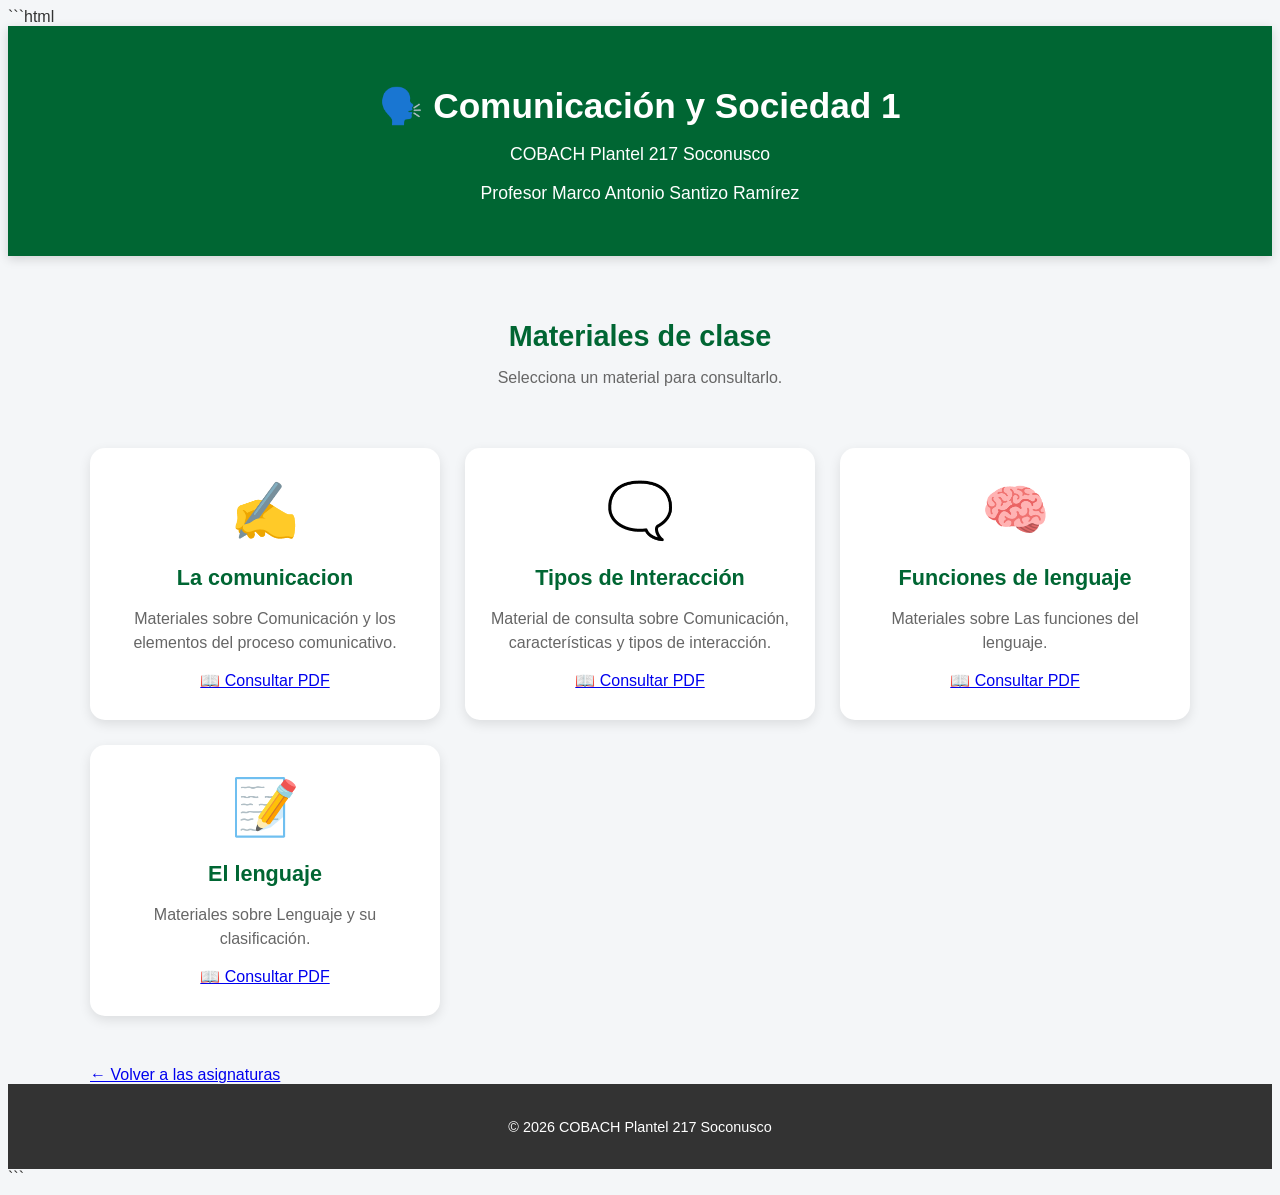
==== comunicacion-y-sociedad1.html @ 18e6b10c "adtualizacion de comunicacion-y-sociedad1.html" ====
```html
<!DOCTYPE html>
<html lang="es">

<head>

    <meta charset="UTF-8">

    <meta name="viewport" content="width=device-width, initial-scale=1.0">

    <title>Informática - Materiales de Clase</title>

    <link rel="stylesheet" href="estilos.css">

</head>


<body>


    <header class="encabezado">

        <div class="contenedor">

            <h1>🗣️ Comunicación y Sociedad 1</h1>

            <p>COBACH Plantel 217 Soconusco</p>
            <p>Profesor Marco Antonio Santizo Ramírez</p>
        </div>

    </header>


    <main class="contenedor">


        <section class="bienvenida">

            <h2>Materiales de clase</h2>

            <p>
                Selecciona un material para consultarlo.
            </p>

        </section>


        <section class="asignaturas">
		</div>
        		<div class="tarjeta">
            		<div class="icono">✍️</div>

            		<h3>La comunicacion</h3>

            		<p>
                		Materiales sobre Comunicación y los elementos del proceso comunicativo.
            		</p>

             		<a href="pdf/comunicacion-y-sociedad-1/la-comunicacion-y-los-elementos-del-proceso-comunicativo.pdf"
                   		target="_blank"
                   		class="boton-pdf">
                    		📖 Consultar PDF
                	</a>
   		</div>
            		<div class="tarjeta">
			<div class="icono">🗨️</div>

                	<h3>Tipos de Interacción</h3>

                	<p>
                    		Material de consulta sobre Comunicación, características y tipos de interacción.
                	</p>
                	<a href="pdf/comunicacion-y-sociedad-1/comunicacion-caracteristicas-y-tipos-de-interaccion.pdf"
                   		target="_blank"
                   		class="boton-pdf">
                    		📖 Consultar PDF
                	</a>
       		</div>
         		<div class="tarjeta">
            		<div class="icono">🧠</div>

            		<h3>Funciones de lenguaje</h3>

            		<p>
                		Materiales sobre Las funciones del lenguaje.
            		</p>
		 	<a href="pdf/comunicacion-y-sociedad-1/funciones-del-lenguaje.pdf"
                   		target="_blank"
                   		class="boton-pdf">
                    		📖 Consultar PDF
                	</a>
        	</div>
   
		<div class="tarjeta">
            		<div class="icono">📝</div>

            		<h3>El lenguaje</h3>

            		<p>
                		Materiales sobre Lenguaje y su clasificación.
            		</p>
		 	<a href="pdf/comunicacion-y-sociedad-1/el-lenguaje.pdf"
                   		target="_blank"
                   		class="boton-pdf">
                    		📖 Consultar PDF
                	</a>
        	</div>


        </section>


        <div class="volver">

            <a href="index.html">

                ← Volver a las asignaturas

            </a>

        </div>


    </main>


    <footer>

        <p>
            © 2026 COBACH Plantel 217 Soconusco
        </p>

    </footer>


</body>

</html>
```
---- estilos.css ----
```css
* {
    box-sizing: border-box;
    margin: 0;
    padding: 0;
}


body {
    font-family: Arial, Helvetica, sans-serif;
    background: #f4f6f8;
    color: #333;
}


/* CONTENEDOR */

.contenedor {
    width: 90%;
    max-width: 1100px;
    margin: auto;
}


/* ENCABEZADO */

.encabezado {
    background: #006633;
    color: white;
    text-align: center;
    padding: 35px 20px;

    box-shadow: 0 3px 10px rgba(0, 0, 0, 0.15);
}


.encabezado h1 {
    font-size: 2.2rem;
    margin-bottom: 10px;
}


.encabezado p {
    font-size: 1.1rem;
}


/* BIENVENIDA */

.bienvenida {
    text-align: center;
    padding: 40px 20px 25px;
}


.bienvenida h2 {
    color: #006633;
    font-size: 1.8rem;
    margin-bottom: 10px;
}


.bienvenida p {
    color: #666;
    font-size: 1rem;
}


/* ASIGNATURAS */

.asignaturas {
    display: grid;

    grid-template-columns: repeat(3, 1fr);

    gap: 25px;

    padding: 20px 0 50px;
}


/* TARJETAS */

.tarjeta {
    background: white;

    border-radius: 15px;

    padding: 30px 25px;

    text-align: center;

    text-decoration: none;

    color: #333;

    box-shadow: 0 4px 12px rgba(0, 0, 0, 0.10);

    transition: transform 0.2s, box-shadow 0.2s;
}


.tarjeta:hover {
    transform: translateY(-5px);

    box-shadow: 0 8px 20px rgba(0, 0, 0, 0.15);
}


.icono {
    font-size: 55px;

    margin-bottom: 15px;
}


.tarjeta h3 {
    color: #006633;

    font-size: 1.35rem;

    margin-bottom: 12px;
}


.tarjeta p {
    color: #666;

    min-height: 45px;

    line-height: 1.5;
}


.tarjeta span {
    display: inline-block;

    margin-top: 20px;

    background: #006633;

    color: white;

    padding: 10px 18px;

    border-radius: 8px;

    font-size: 0.95rem;
}


/* PIE DE PÁGINA */

footer {
    background: #333;

    color: white;

    text-align: center;

    padding: 20px;

    font-size: 0.9rem;
}


/* CELULARES */

@media (max-width: 800px) {

    .asignaturas {
        grid-template-columns: 1fr;
    }


    .encabezado h1 {
        font-size: 1.8rem;
    }


    .bienvenida {
        padding-top: 30px;
    }

}
```
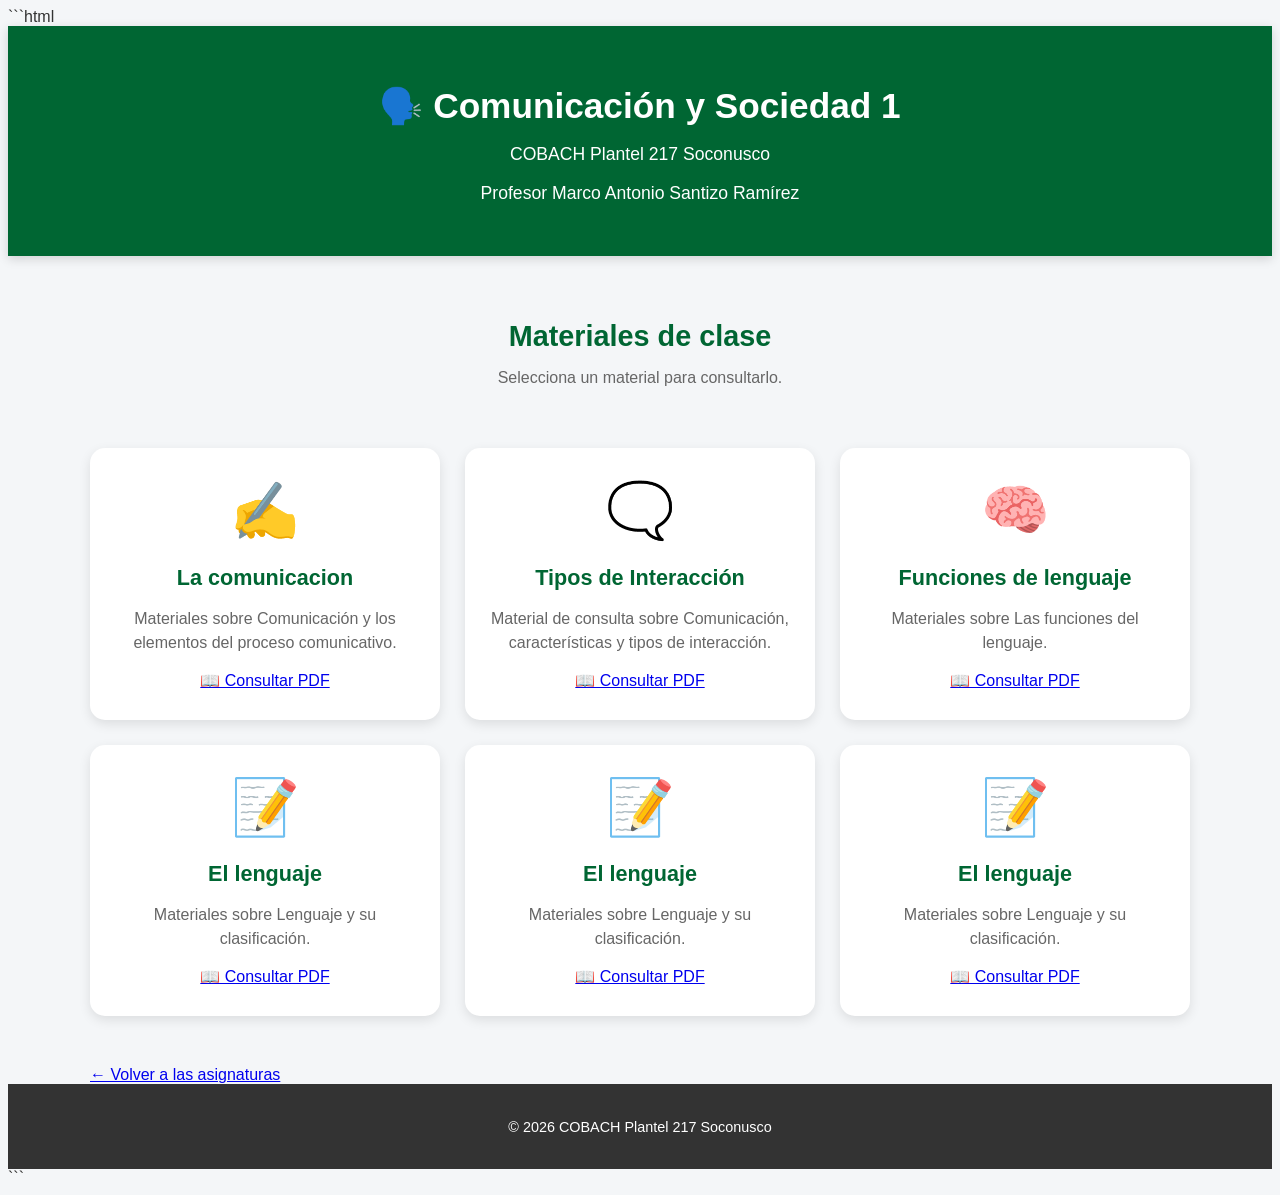
==== commit 19c4ada9: "Actualizacfion archivos carpetas" ====
--- a/comunicacion-y-sociedad1.html
+++ b/comunicacion-y-sociedad1.html
@@ -106,6 +106,35 @@
                 	</a>
         	</div>
 
+		<div class="tarjeta">
+            		<div class="icono">📝</div>
+
+            		<h3>El lenguaje</h3>
+
+            		<p>
+                		Materiales sobre Lenguaje y su clasificación.
+            		</p>
+		 	<a href="pdf/comunicacion-y-sociedad-1/tipos-de-comunicacion.pdf"
+                   		target="_blank"
+                   		class="boton-pdf">
+                    		📖 Consultar PDF
+                	</a>
+        	</div>
+		<div class="tarjeta">
+            		<div class="icono">📝</div>
+
+            		<h3>El lenguaje</h3>
+
+            		<p>
+                		Materiales sobre Lenguaje y su clasificación.
+            		</p>
+		 	<a href="pdf/comunicacion-y-sociedad-1/barreras-de-la-comunicacion.pdf"
+                   		target="_blank"
+                   		class="boton-pdf">
+                    		📖 Consultar PDF
+                	</a>
+        	</div>
+
 
         </section>
 
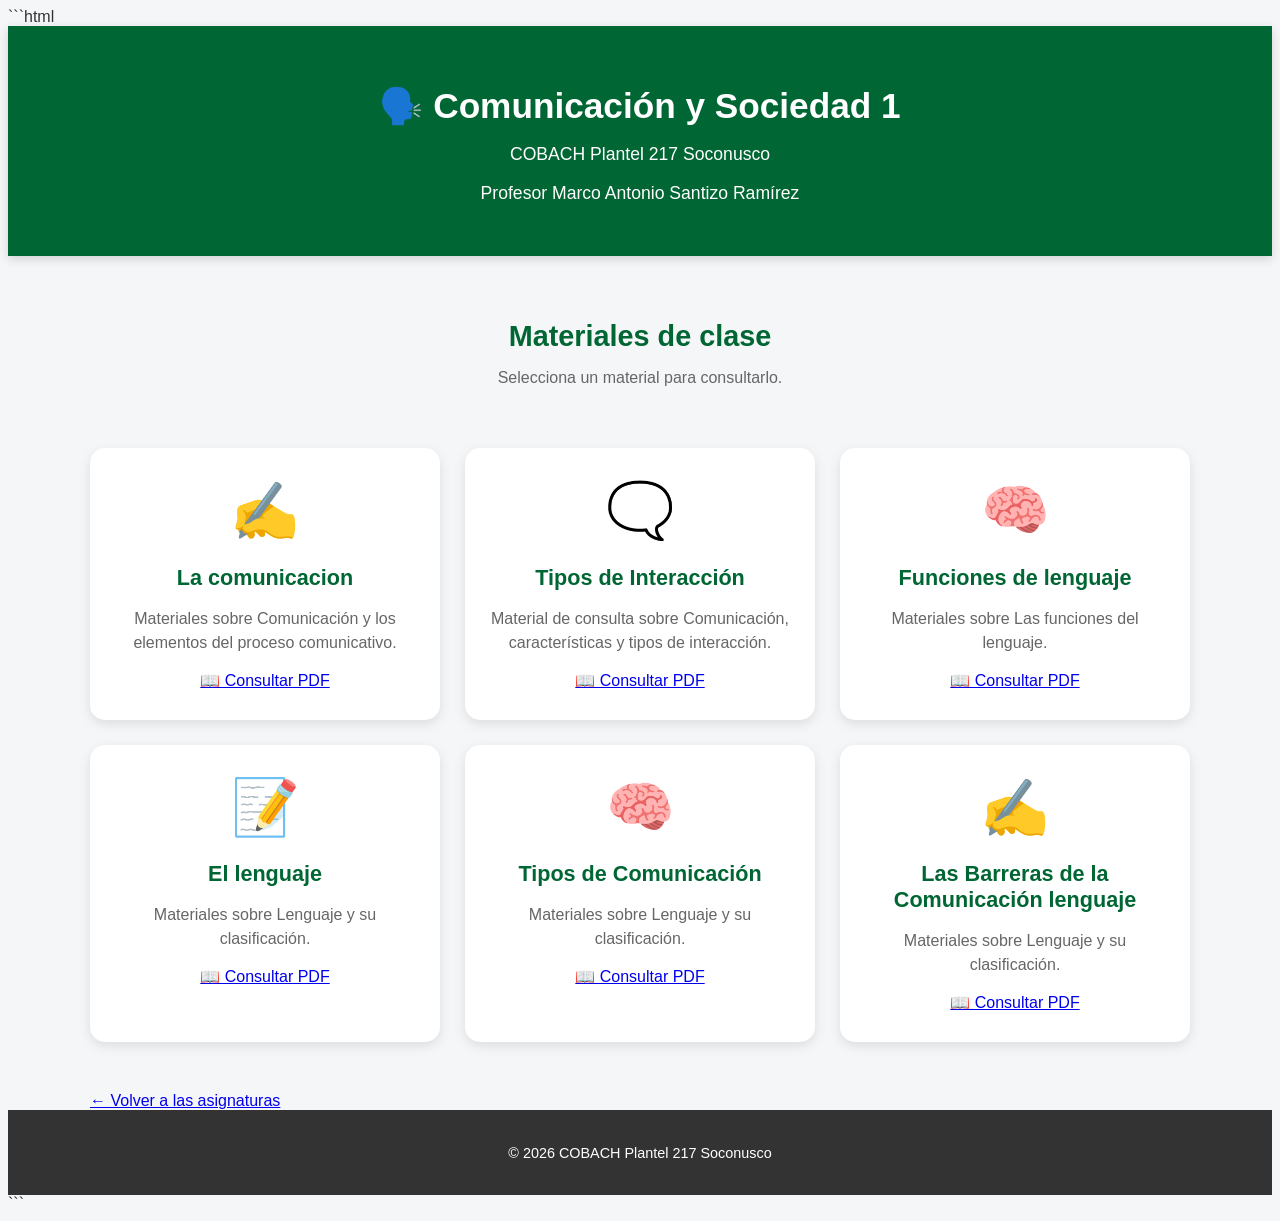
==== commit 011d4b34: "Actualizacion comunicacion y sociedad1.html" ====
--- a/comunicacion-y-sociedad1.html
+++ b/comunicacion-y-sociedad1.html
@@ -107,9 +107,9 @@
         	</div>
 
 		<div class="tarjeta">
-            		<div class="icono">📝</div>
+            		<div class="icono">🧠</div>
 
-            		<h3>El lenguaje</h3>
+            		<h3>Tipos de Comunicación</h3>
 
             		<p>
                 		Materiales sobre Lenguaje y su clasificación.
@@ -121,9 +121,9 @@
                 	</a>
         	</div>
 		<div class="tarjeta">
-            		<div class="icono">📝</div>
+            		<div class="icono">✍️</div>
 
-            		<h3>El lenguaje</h3>
+            		<h3>Las Barreras de la Comunicación lenguaje</h3>
 
             		<p>
                 		Materiales sobre Lenguaje y su clasificación.
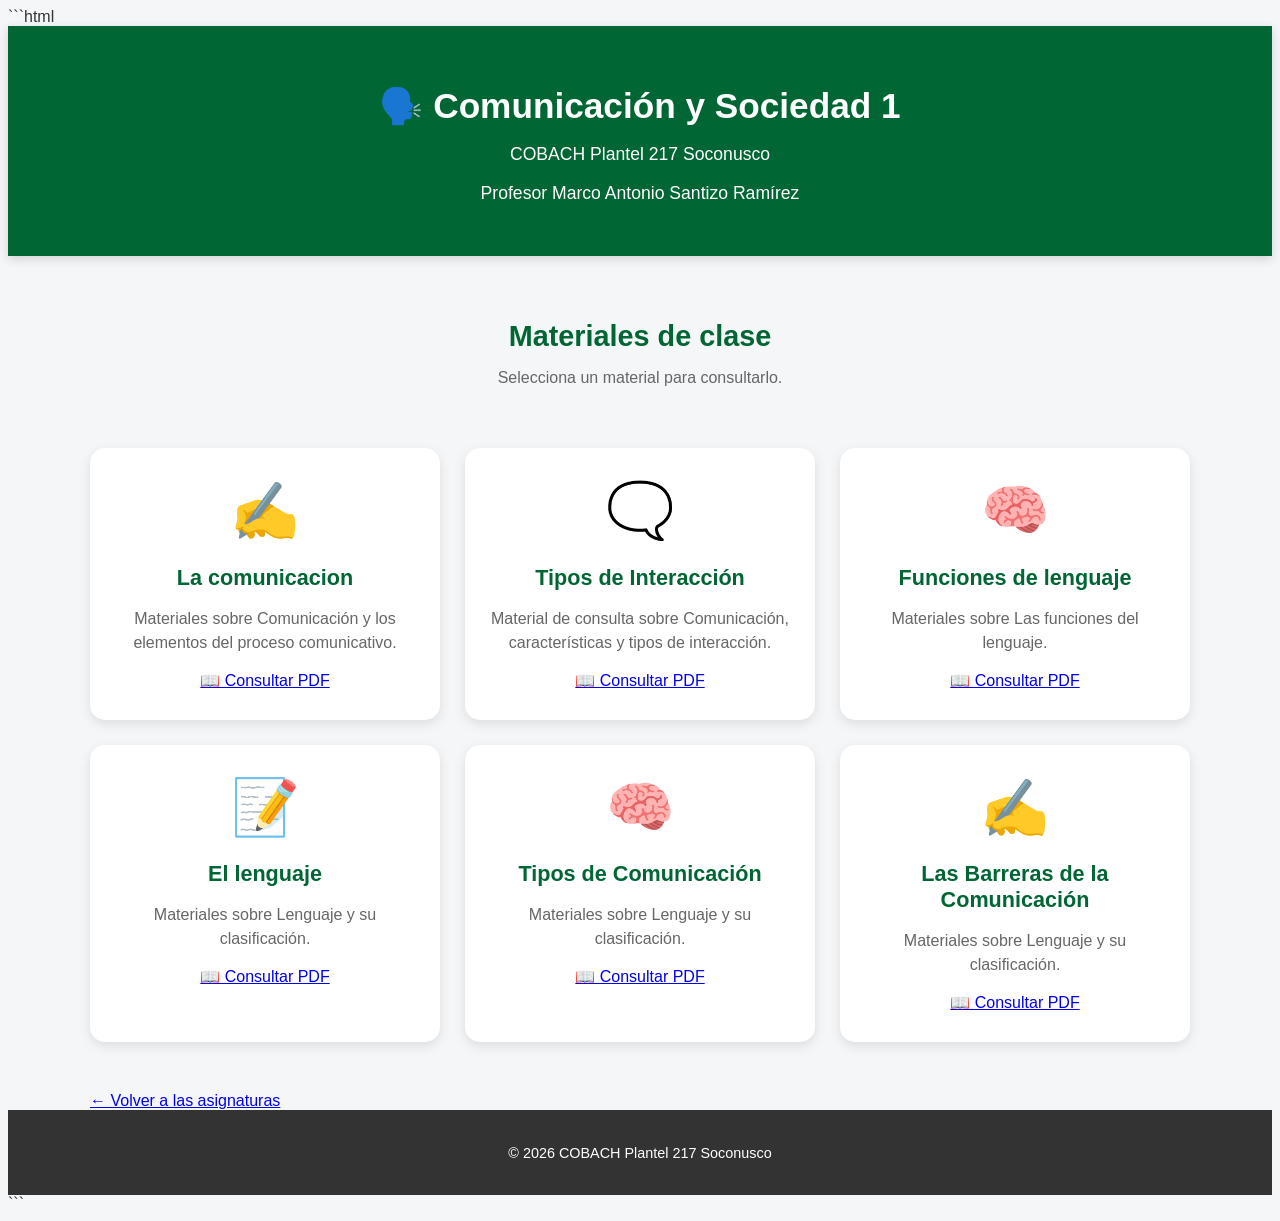
==== commit 0421e65d: "Actualizacion comunicacion y sociedad 1" ====
--- a/comunicacion-y-sociedad1.html
+++ b/comunicacion-y-sociedad1.html
@@ -123,7 +123,7 @@
 		<div class="tarjeta">
             		<div class="icono">✍️</div>
 
-            		<h3>Las Barreras de la Comunicación lenguaje</h3>
+            		<h3>Las Barreras de la Comunicación</h3>
 
             		<p>
                 		Materiales sobre Lenguaje y su clasificación.
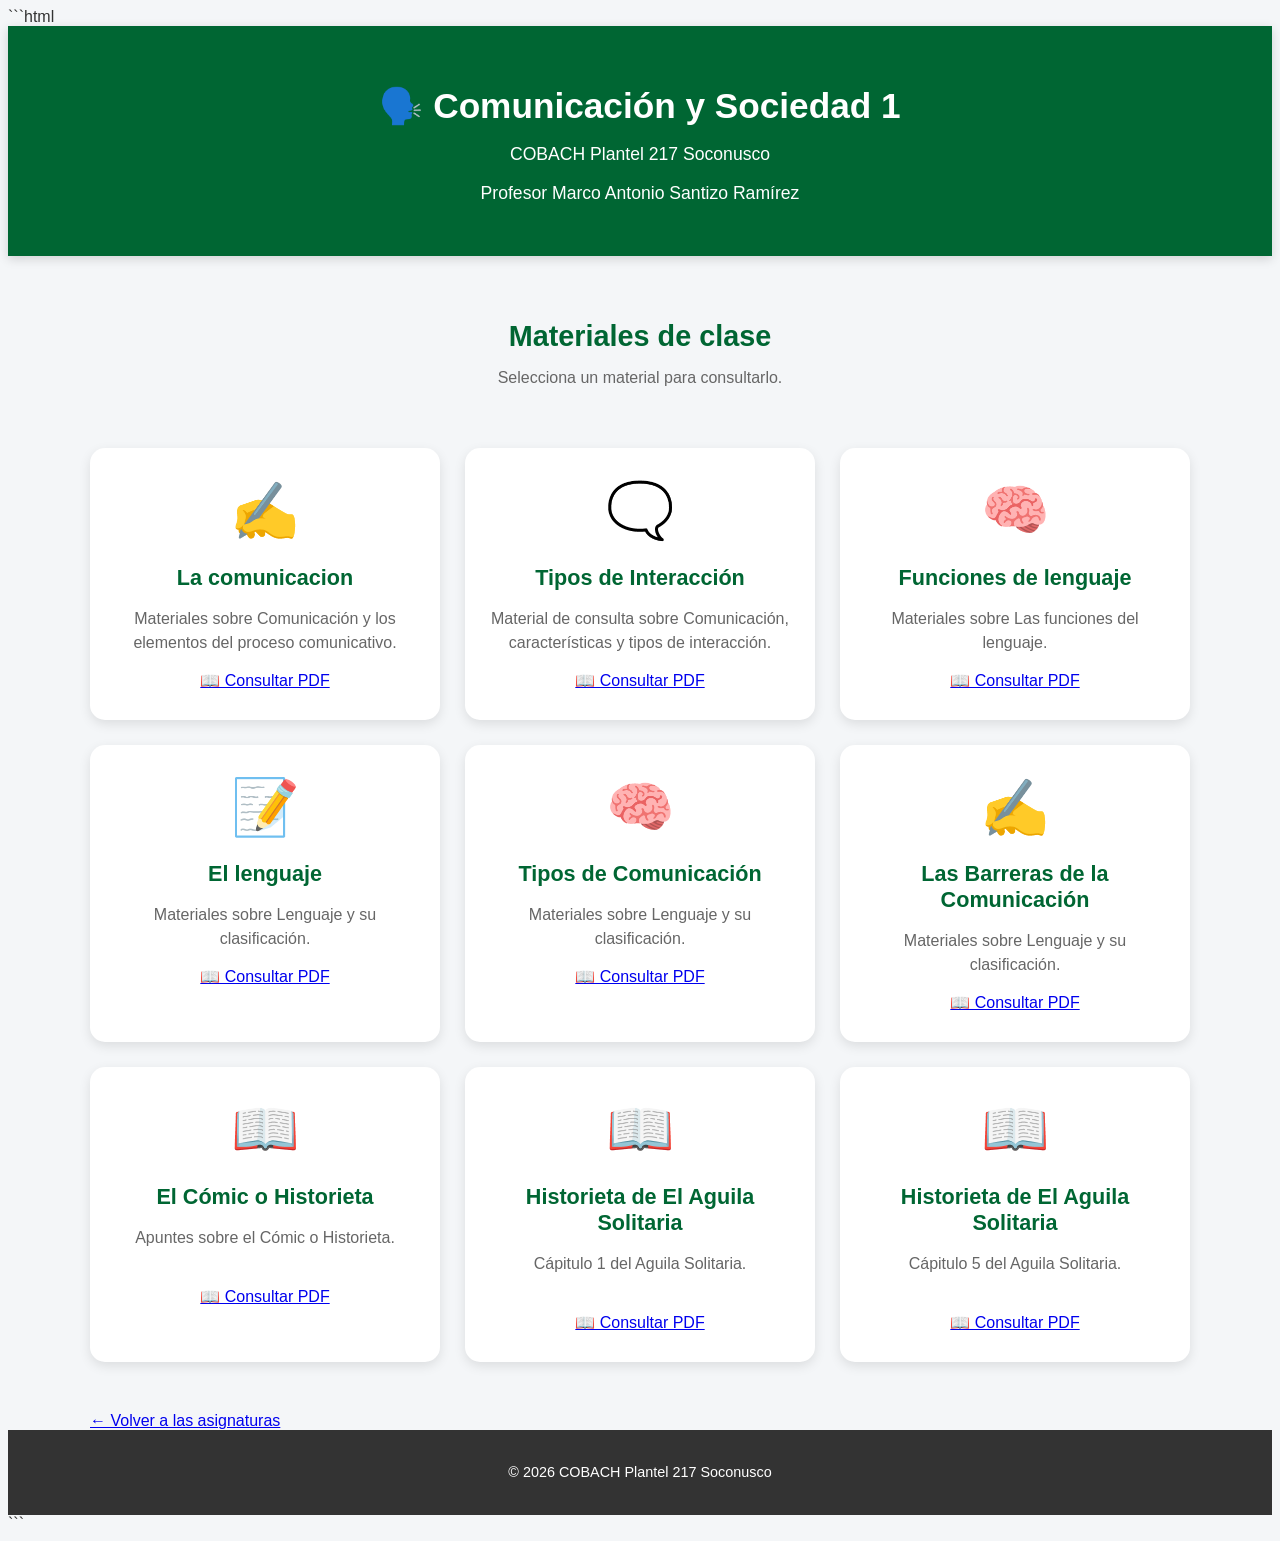
==== commit cf992104: "actualizacion comunicacion-y-sociedad1.html, lengua-y-comunicacion-1.html y pdfs" ====
--- a/comunicacion-y-sociedad1.html
+++ b/comunicacion-y-sociedad1.html
@@ -8,7 +8,7 @@
 
     <meta name="viewport" content="width=device-width, initial-scale=1.0">
 
-    <title>Informática - Materiales de Clase</title>
+    <title>Comunicación y Sociedad 1 - Materiales de Clase</title>
 
     <link rel="stylesheet" href="estilos.css">
 
@@ -62,6 +62,7 @@
                     		📖 Consultar PDF
                 	</a>
    		</div>
+		</div>
             		<div class="tarjeta">
 			<div class="icono">🗨️</div>
 
@@ -76,6 +77,7 @@
                     		📖 Consultar PDF
                 	</a>
        		</div>
+		</div>
          		<div class="tarjeta">
             		<div class="icono">🧠</div>
 
@@ -90,7 +92,7 @@
                     		📖 Consultar PDF
                 	</a>
         	</div>
-   
+   		</div>
 		<div class="tarjeta">
             		<div class="icono">📝</div>
 
@@ -105,7 +107,7 @@
                     		📖 Consultar PDF
                 	</a>
         	</div>
-
+		</div>
 		<div class="tarjeta">
             		<div class="icono">🧠</div>
 
@@ -120,6 +122,7 @@
                     		📖 Consultar PDF
                 	</a>
         	</div>
+		</div>
 		<div class="tarjeta">
             		<div class="icono">✍️</div>
 
@@ -134,8 +137,51 @@
                     		📖 Consultar PDF
                 	</a>
         	</div>
-
-
+		</div>
+		<div class="tarjeta">
+            		<div class="icono">📖</div>
+
+            		<h3>El Cómic o Historieta</h3>
+
+            		<p>
+                		Apuntes sobre el Cómic o Historieta.
+            		</p>
+		 	<a href="pdf/comunicacion-y-sociedad-1/comic-o-historieta.pdf"
+                   		target="_blank"
+                   		class="boton-pdf">
+                    		📖 Consultar PDF
+                	</a>
+        	</div>
+		</div>
+		<div class="tarjeta">
+            		<div class="icono">📖</div>
+
+            		<h3>Historieta de El Aguila Solitaria</h3>
+
+            		<p>
+                		Cápitulo 1 del Aguila Solitaria.
+            		</p>
+		 	<a href="pdf/comunicacion-y-sociedad-1/aguila-solitaria1.pdf"
+                   		target="_blank"
+                   		class="boton-pdf">
+                    		📖 Consultar PDF
+                	</a>
+        	</div>
+		</div>
+		<div class="tarjeta">
+            		<div class="icono">📖</div>
+
+            		<h3>Historieta de El Aguila Solitaria</h3>
+
+            		<p>
+                		Cápitulo 5 del Aguila Solitaria.
+            		</p>
+		 	<a href="pdf/comunicacion-y-sociedad-1/aguila-solitaria5.pdf"
+                   		target="_blank"
+                   		class="boton-pdf">
+                    		📖 Consultar PDF
+                	</a>
+        	</div>
         </section>
 
 
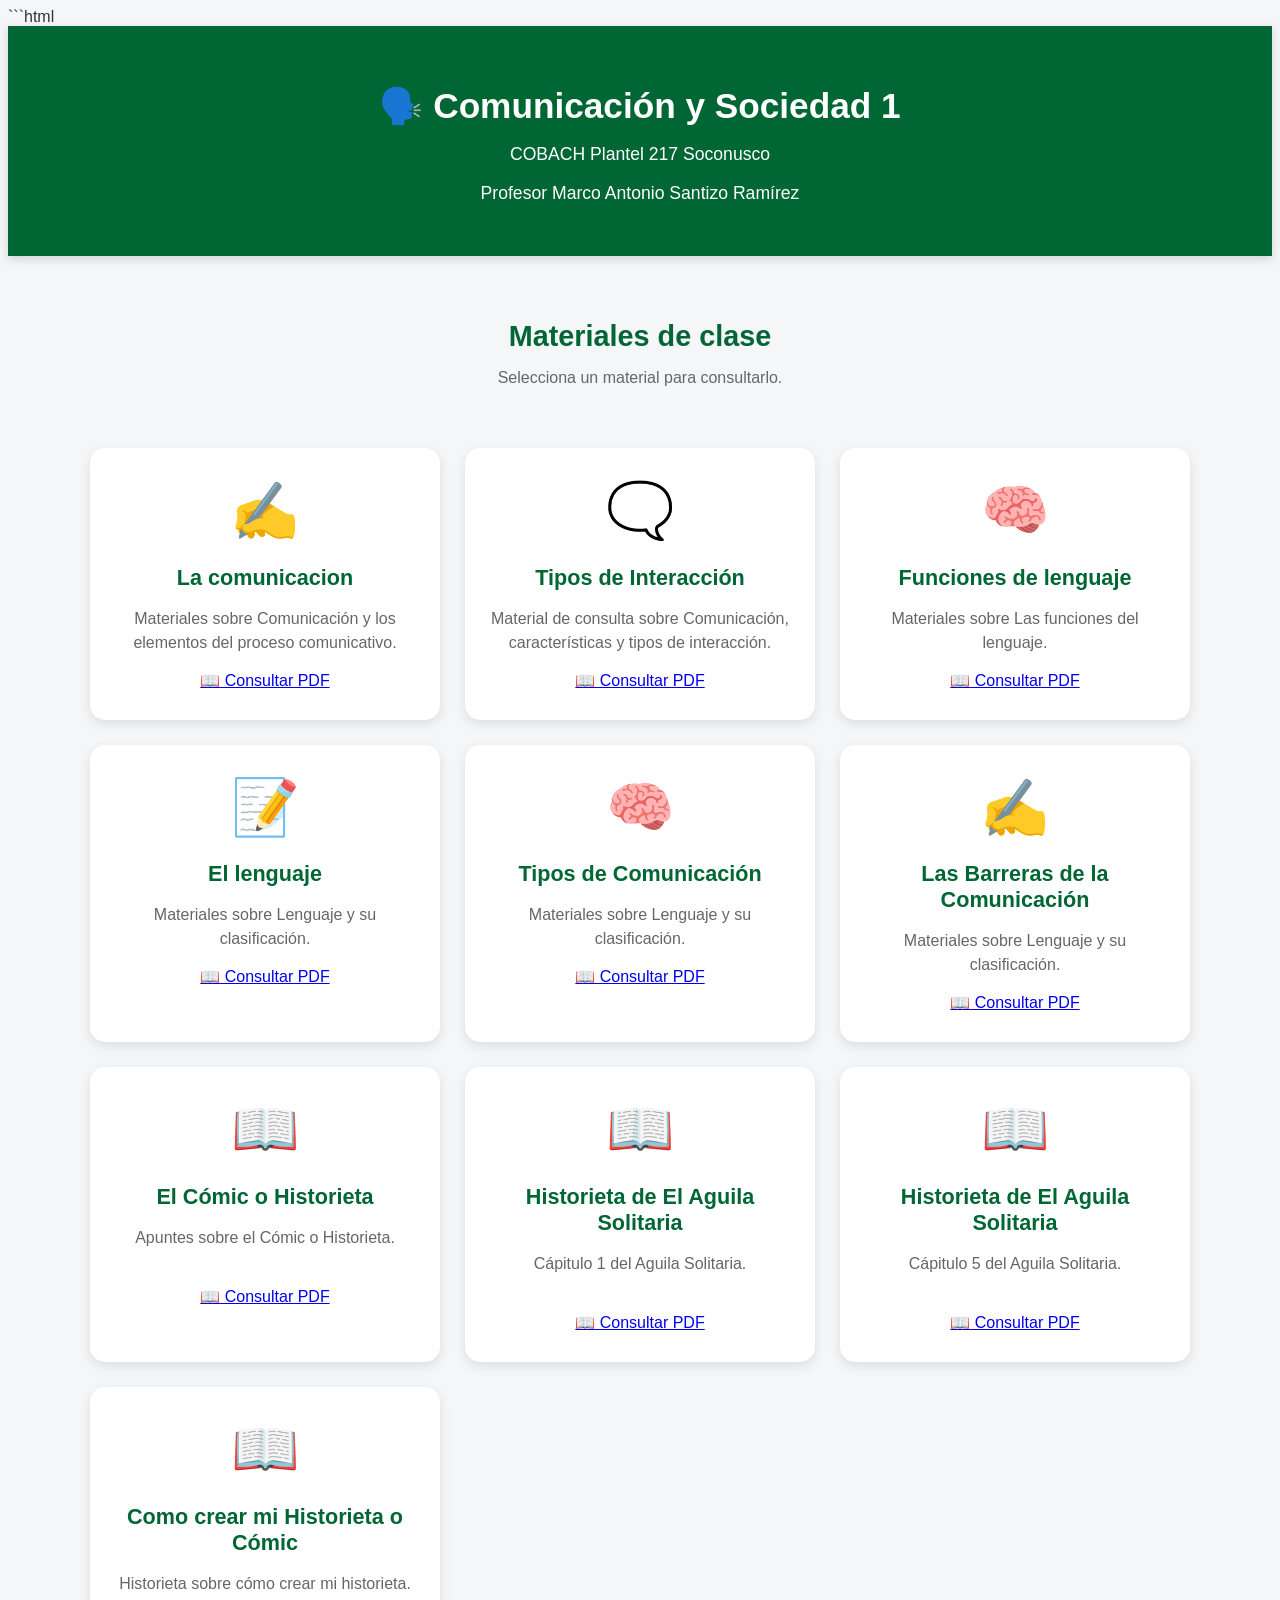
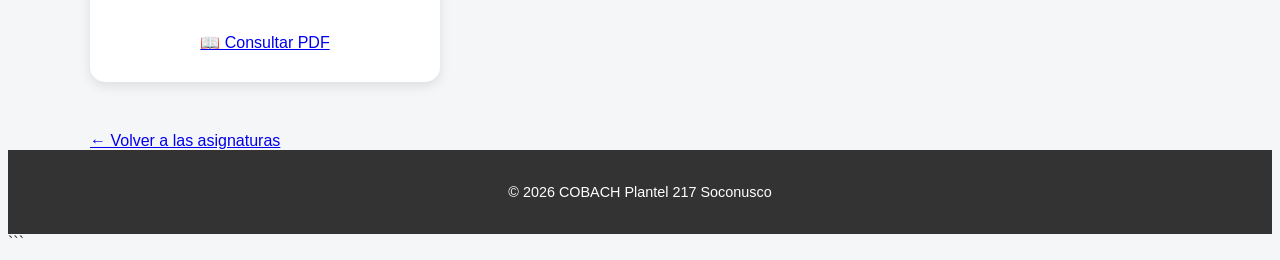
==== commit ca5860ce: "actualizacion comunicacion-y-sociedad1.html y pdf" ====
--- a/comunicacion-y-sociedad1.html
+++ b/comunicacion-y-sociedad1.html
@@ -182,6 +182,22 @@
                     		📖 Consultar PDF
                 	</a>
         	</div>
+		</div>
+		<div class="tarjeta">
+            		<div class="icono">📖</div>
+
+            		<h3>Como crear mi Historieta o Cómic</h3>
+
+            		<p>
+                		Historieta sobre cómo crear mi historieta.
+            		</p>
+		 	<a href="pdf/comunicacion-y-sociedad-1/historieta-sobre-como-hacer-mi-historieta.pdf"
+                   		target="_blank"
+                   		class="boton-pdf">
+                    		📖 Consultar PDF
+                	</a>
+        	</div>
+
         </section>
 
 
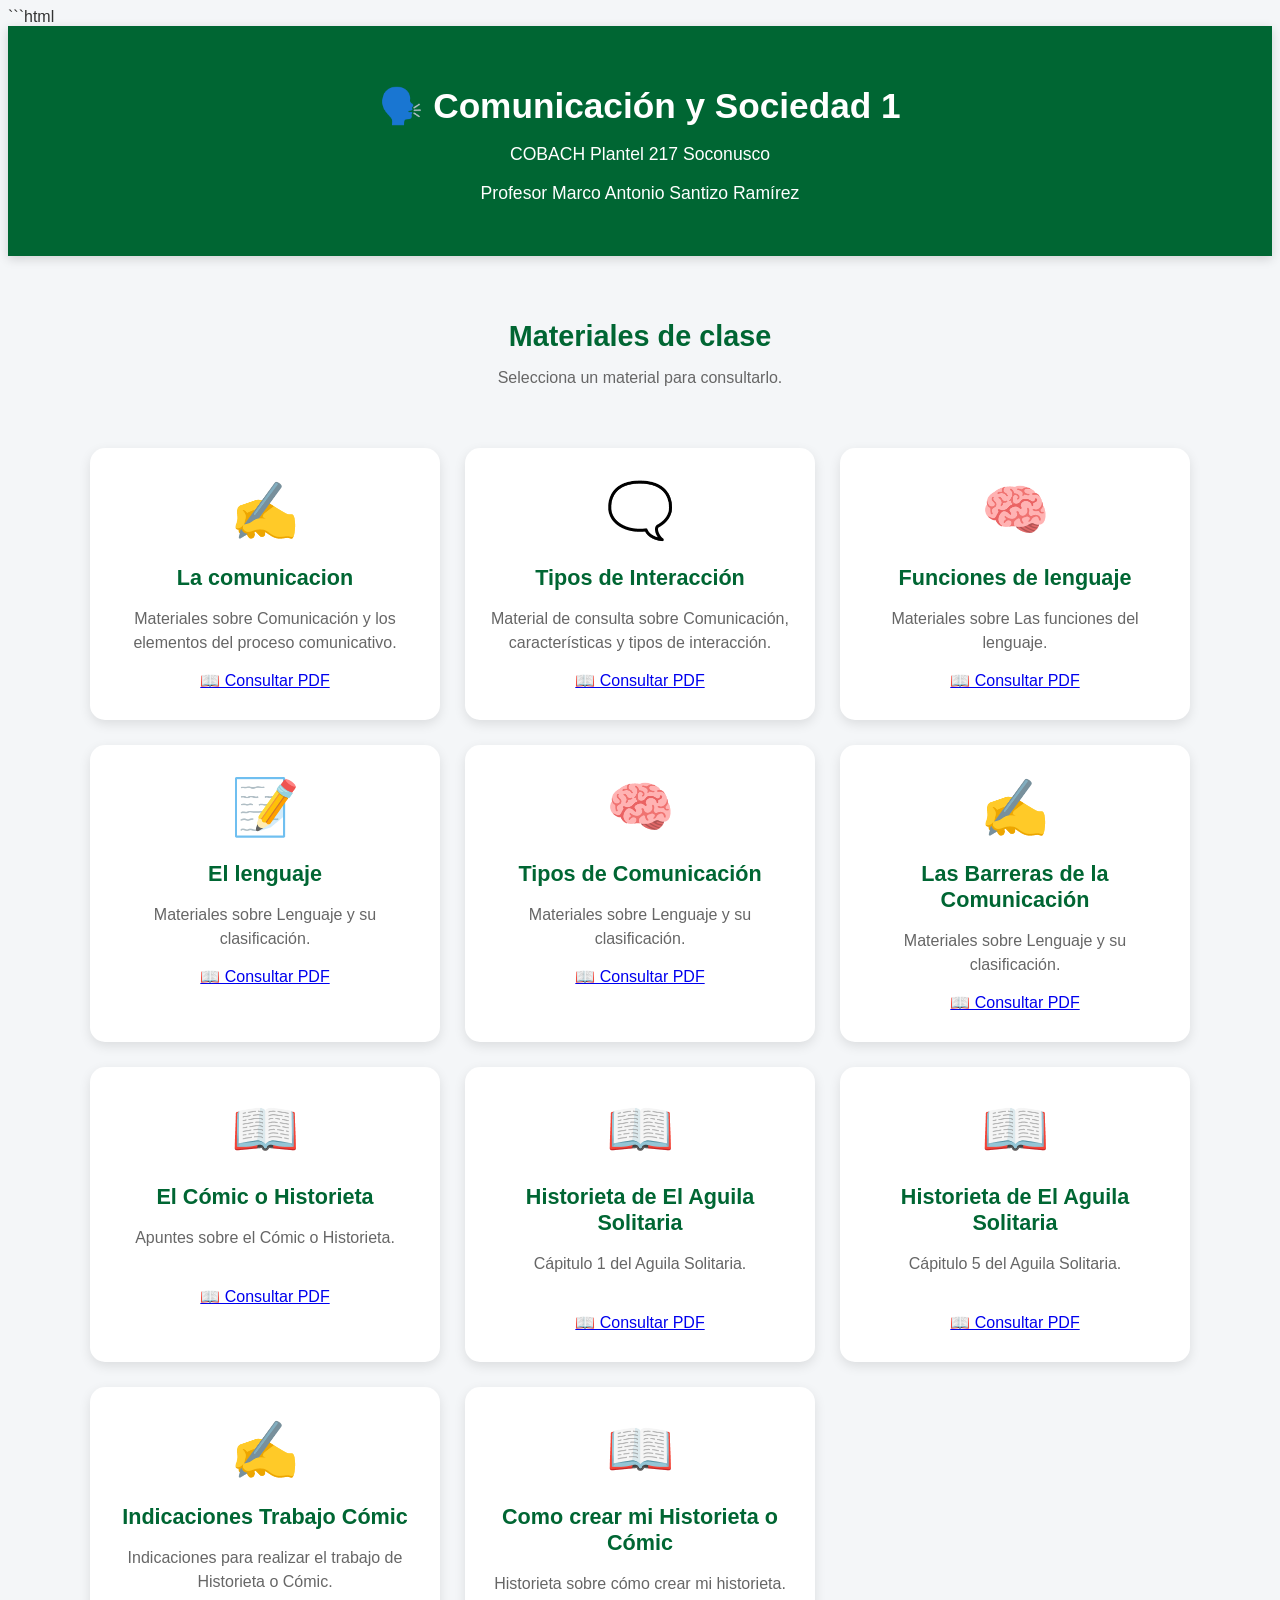
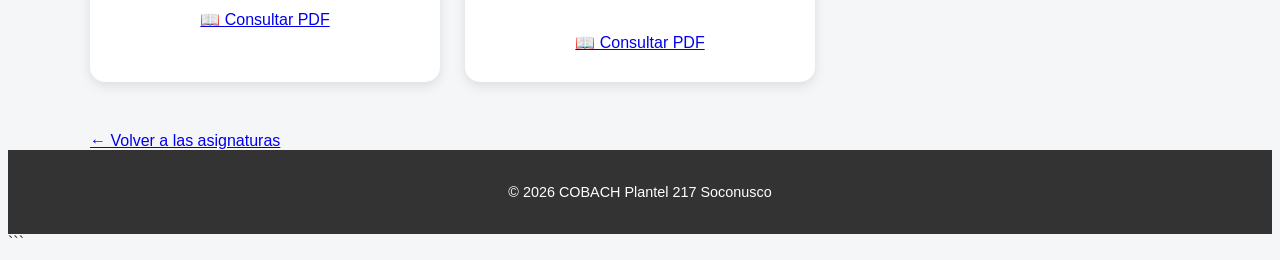
==== commit d3d920fa: "actualizacion comunicacion-y-sociedad1.html" ====
--- a/comunicacion-y-sociedad1.html
+++ b/comunicacion-y-sociedad1.html
@@ -184,6 +184,20 @@
         	</div>
 		</div>
 		<div class="tarjeta">
+            		<div class="icono">✍️</div>
+
+            		<h3>Indicaciones Trabajo Cómic</h3>
+
+            		<p>
+                		Indicaciones para realizar el trabajo de Historieta o Cómic.
+            		</p>
+		 	<a href="pdf/comunicacion-y-sociedad-1/trabajo-comic.pdf"
+                   		target="_blank"
+                   		class="boton-pdf">
+                    		📖 Consultar PDF
+                	</a>
+        	</div>
+		<div class="tarjeta">
             		<div class="icono">📖</div>
 
             		<h3>Como crear mi Historieta o Cómic</h3>
